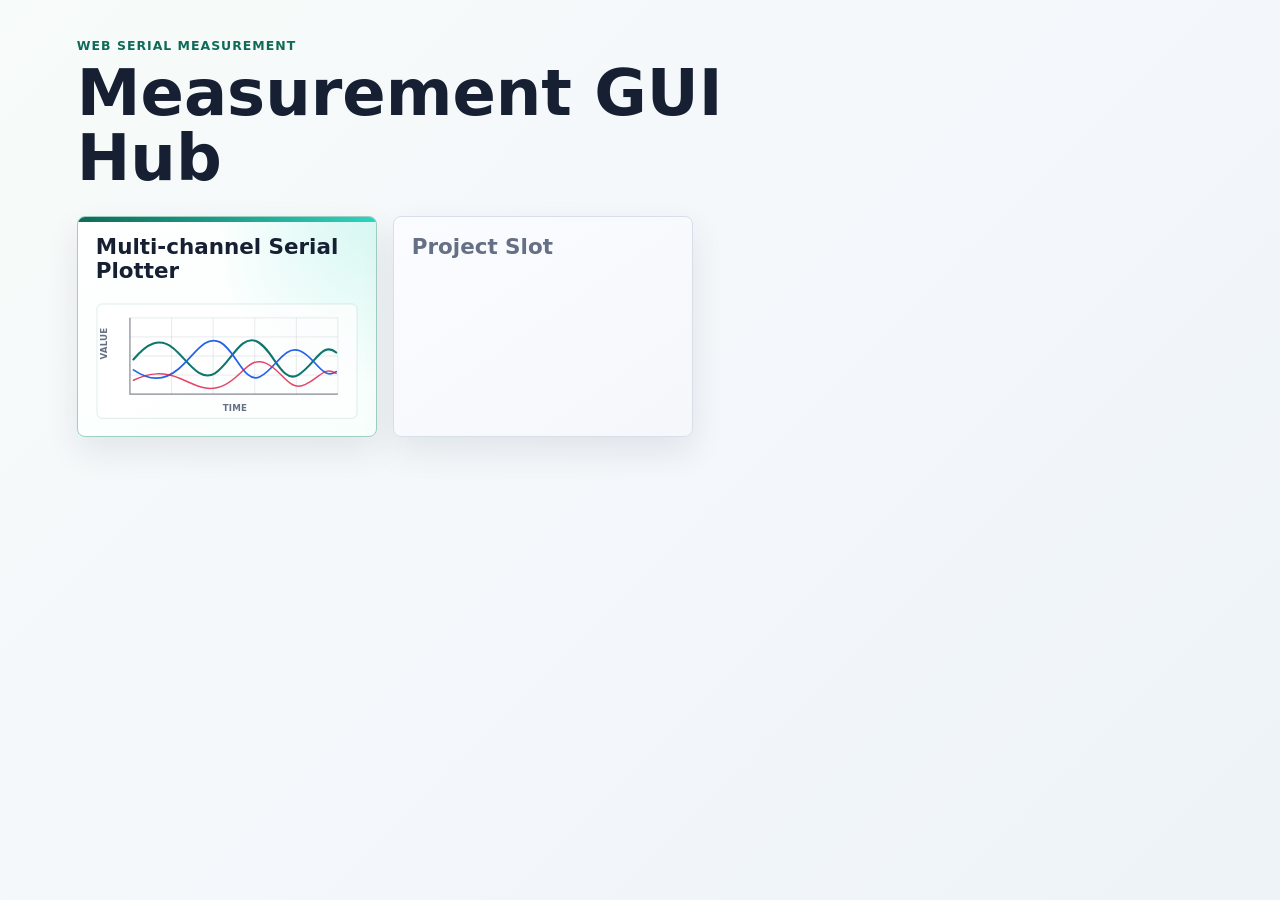
==== index.html @ 3a769f4d "Add files via upload Deploy measurement plotter" ====
<!doctype html>
<html lang="en">
<head>
  <meta charset="utf-8">
  <meta name="viewport" content="width=device-width, initial-scale=1">
  <title>Measurement GUI Hub</title>
  <link rel="stylesheet" href="./style.css">
</head>
<body>
  <main class="home-shell">
    <header class="home-header">
      <div>
        <p class="eyebrow">Web Serial Measurement</p>
        <h1>Measurement GUI Hub</h1>
      </div>
    </header>

    <section class="project-grid" aria-label="Projects">
      <a class="project-card active" href="./projects/bioimpedance/index.html">
        <h2>Multi-channel Serial Plotter</h2>
        <svg class="card-chart" viewBox="0 0 300 132" role="img" aria-label="Preview line plot">
          <rect class="chart-bg" x="0" y="0" width="300" height="132" rx="6"></rect>
          <g class="chart-grid">
            <path d="M38 16V104M86 16V104M134 16V104M182 16V104M230 16V104M278 16V104"></path>
            <path d="M38 16H278M38 38H278M38 60H278M38 82H278M38 104H278"></path>
          </g>
          <path class="chart-axis" d="M38 16V104H278"></path>
          <path class="chart-line line-mag" d="M42 64C58 45 72 38 88 51S118 91 136 80S165 35 184 43S213 93 232 82S260 42 276 56"></path>
          <path class="chart-line line-phase" d="M42 76C60 88 76 90 94 75S124 35 142 44S170 93 188 84S216 47 234 54S260 89 276 78"></path>
          <path class="chart-line line-derived" d="M42 88C61 79 77 78 96 86S128 103 148 93S175 61 194 68S221 102 240 93S261 72 276 80"></path>
          <text class="axis-label y-label" x="12" y="64" transform="rotate(-90 12 64)">value</text>
          <text class="axis-label x-label" x="145" y="123">time</text>
        </svg>
      </a>

      <article class="project-card placeholder">
        <h2>Project Slot</h2>
      </article>
    </section>
  </main>
</body>
</html>
---- style.css ----
:root {
  color-scheme: light;
  --bg: #f5f7fb;
  --panel: #ffffff;
  --ink: #172033;
  --muted: #667085;
  --line: #d8deea;
  --soft: #eef2f7;
  --accent: #0f6b57;
  --accent-strong: #0a4f41;
  --accent-soft: #dff4ee;
  --shadow: 0 14px 34px rgba(23, 32, 51, 0.09);
  --shadow-strong: 0 20px 42px rgba(15, 107, 87, 0.16);
}

* {
  box-sizing: border-box;
}

body {
  margin: 0;
  min-height: 100vh;
  background:
    linear-gradient(135deg, #f7fbf9 0%, #f4f7fb 52%, #edf3f7 100%);
  color: var(--ink);
  font-family: Inter, ui-sans-serif, system-ui, -apple-system, BlinkMacSystemFont, "Segoe UI", sans-serif;
}

.home-shell {
  width: min(760px, calc(100% - 32px));
  margin: 0 auto 0 clamp(24px, 6vw, 88px);
  padding: 38px 0;
}

.home-header {
  margin-bottom: 24px;
}

.eyebrow {
  margin: 0 0 8px;
  color: var(--accent);
  font-size: 0.78rem;
  font-weight: 850;
  letter-spacing: 0.08em;
  text-transform: uppercase;
}

h1,
h2,
p {
  margin-top: 0;
}

h1 {
  margin-bottom: 8px;
  font-size: clamp(2.4rem, 5vw, 4rem);
  line-height: 1.02;
}

.project-grid {
  display: grid;
  grid-template-columns: repeat(2, minmax(220px, 300px));
  gap: 16px;
}

.project-card {
  position: relative;
  min-height: 218px;
  display: flex;
  flex-direction: column;
  justify-content: start;
  gap: 16px;
  border: 1px solid var(--line);
  border-radius: 8px;
  background: var(--panel);
  padding: 18px;
  color: inherit;
  text-decoration: none;
  box-shadow: var(--shadow);
  overflow: hidden;
  transition: border-color 160ms ease, box-shadow 160ms ease, transform 160ms ease;
}

.project-card.active {
  min-height: 218px;
  border-color: #9fcfc1;
  background:
    radial-gradient(circle at top right, rgba(45, 212, 191, 0.18), transparent 45%),
    linear-gradient(145deg, #ffffff 0%, #f7fffc 100%);
}

.project-card.active:hover {
  border-color: var(--accent);
  box-shadow: var(--shadow-strong);
  transform: translateY(-1px);
}

.project-card.active::before {
  content: "";
  position: absolute;
  inset: 0 0 auto;
  height: 5px;
  background: linear-gradient(90deg, var(--accent), #2dd4bf);
}

.project-card.placeholder {
  background:
    linear-gradient(145deg, #fbfcff 0%, #f5f7fb 100%);
  color: #667085;
}

.project-card h2 {
  position: relative;
  margin-bottom: 0;
  font-size: 1.34rem;
  line-height: 1.15;
  z-index: 1;
}

.card-chart {
  width: min(100%, 260px);
  height: auto;
  align-self: center;
  margin-top: 4px;
  overflow: visible;
}

.chart-bg {
  fill: rgba(255, 255, 255, 0.72);
  stroke: rgba(15, 107, 87, 0.14);
}

.chart-grid path {
  fill: none;
  stroke: rgba(102, 112, 133, 0.16);
  stroke-width: 1;
}

.chart-axis {
  fill: none;
  stroke: rgba(23, 32, 51, 0.48);
  stroke-width: 1.4;
}

.chart-line {
  fill: none;
  stroke-linecap: round;
  stroke-linejoin: round;
}

.line-mag {
  stroke: #0f766e;
  stroke-width: 2.4;
}

.line-phase {
  stroke: #2563eb;
  stroke-width: 2;
}

.line-derived {
  stroke: #e11d48;
  stroke-width: 1.7;
  opacity: 0.82;
}

.axis-label {
  fill: #667085;
  font-size: 10px;
  font-weight: 750;
  letter-spacing: 0.02em;
  text-transform: uppercase;
}

code {
  font-family: ui-monospace, SFMono-Regular, Menlo, Consolas, "Liberation Mono", monospace;
}

@media (max-width: 920px) {
  .project-grid {
    grid-template-columns: repeat(2, minmax(0, 1fr));
  }
}

@media (max-width: 640px) {
  .home-shell {
    width: min(100% - 20px, 560px);
    margin: 0 auto;
    padding: 22px 0;
  }

  .home-header {
    display: grid;
    align-items: start;
  }

  .project-grid {
    grid-template-columns: 1fr;
  }
}
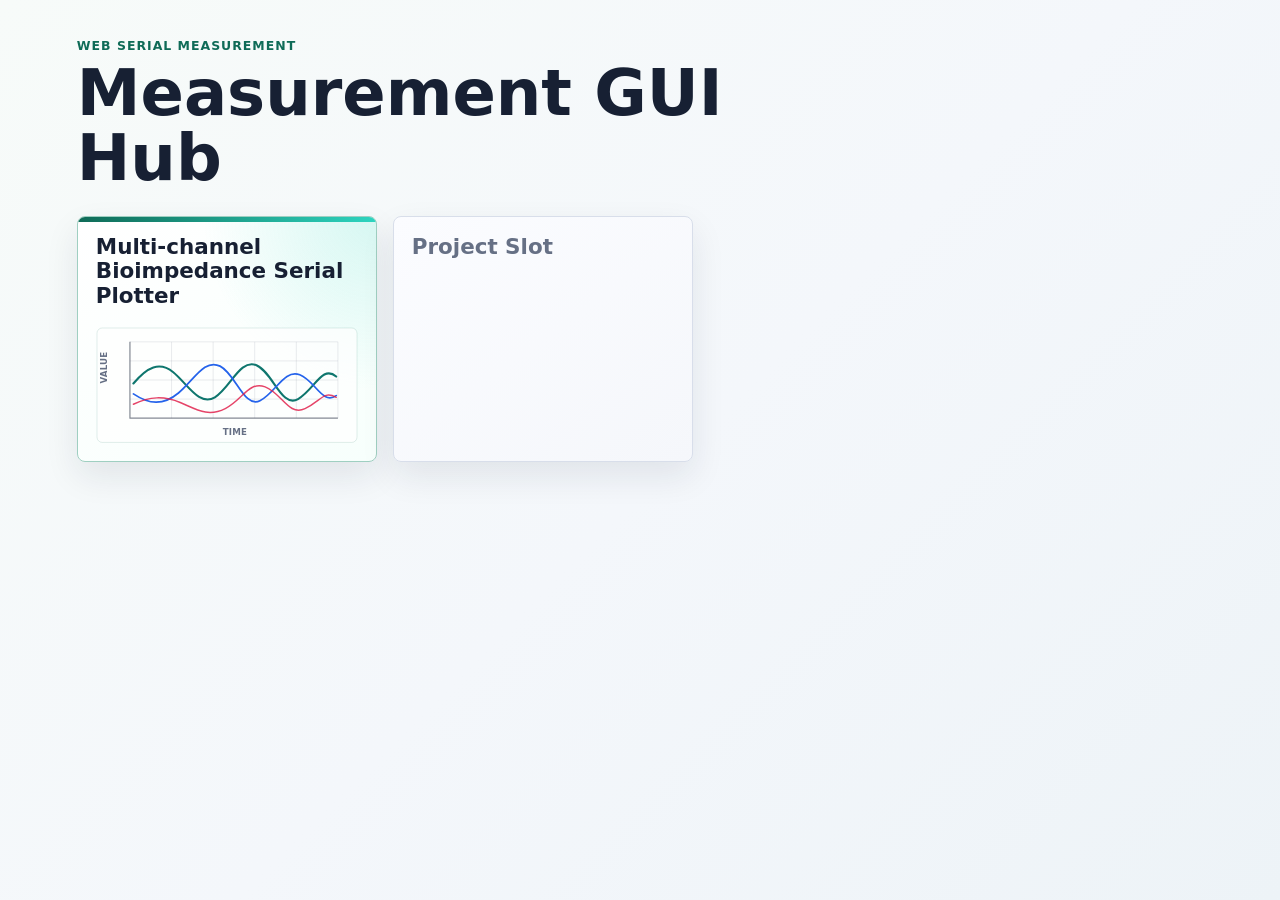
==== commit 5775a6d2: "Add files via upload update" ====
--- a/index.html
+++ b/index.html
@@ -17,7 +17,7 @@
 
     <section class="project-grid" aria-label="Projects">
       <a class="project-card active" href="./projects/bioimpedance/index.html">
-        <h2>Multi-channel Serial Plotter</h2>
+        <h2>Multi-channel Bioimpedance Serial Plotter</h2>
         <svg class="card-chart" viewBox="0 0 300 132" role="img" aria-label="Preview line plot">
           <rect class="chart-bg" x="0" y="0" width="300" height="132" rx="6"></rect>
           <g class="chart-grid">
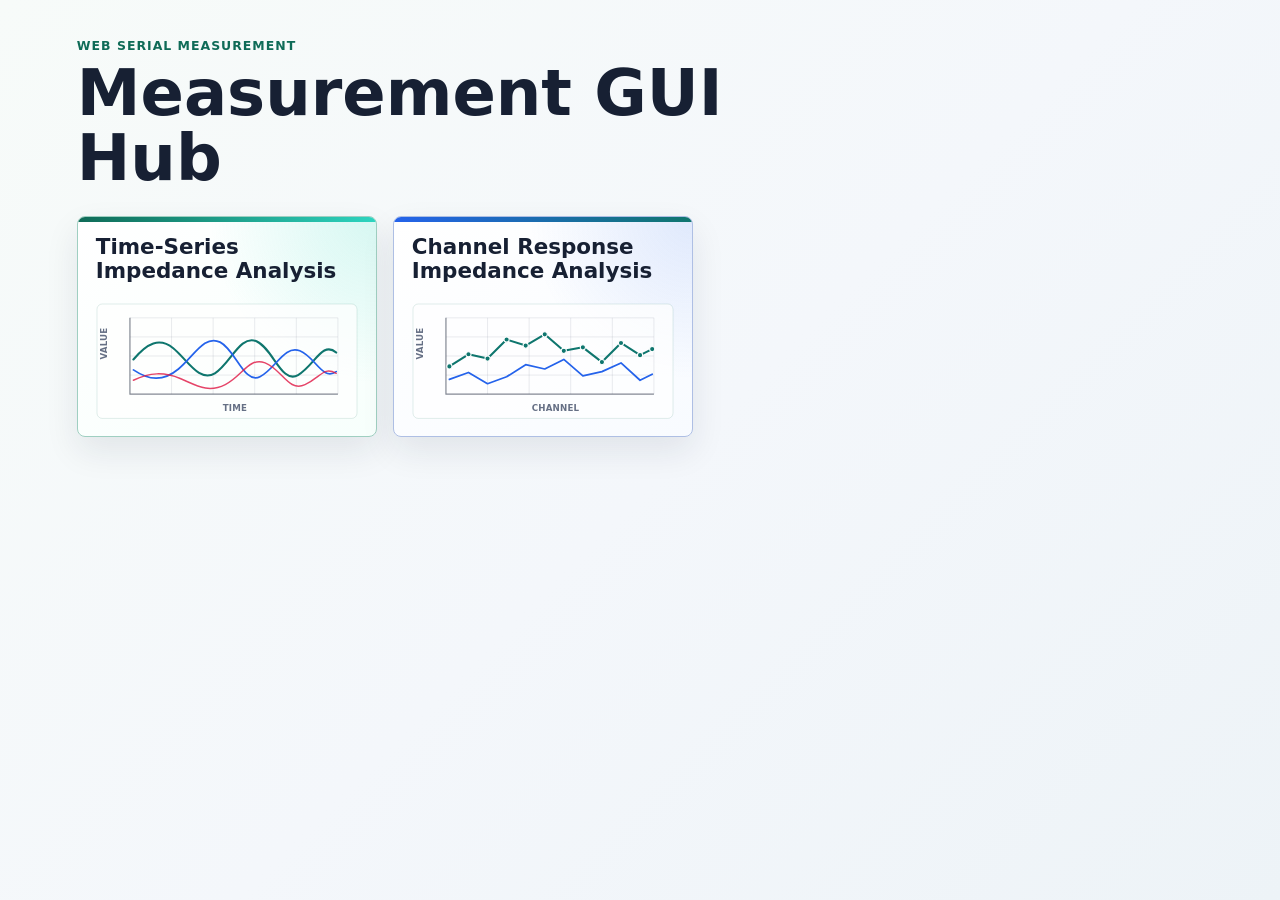
==== commit c7d27ef6: "Add files via upload Update channel response impedance analysis page" ====
--- a/index.html
+++ b/index.html
@@ -17,7 +17,7 @@
 
     <section class="project-grid" aria-label="Projects">
       <a class="project-card active" href="./projects/bioimpedance/index.html">
-        <h2>Multi-channel Bioimpedance Serial Plotter</h2>
+        <h2>Time-Series Impedance Analysis</h2>
         <svg class="card-chart" viewBox="0 0 300 132" role="img" aria-label="Preview line plot">
           <rect class="chart-bg" x="0" y="0" width="300" height="132" rx="6"></rect>
           <g class="chart-grid">
@@ -33,9 +33,27 @@
         </svg>
       </a>
 
-      <article class="project-card placeholder">
-        <h2>Project Slot</h2>
-      </article>
+      <a class="project-card active response-card" href="./projects/channel-response/index.html">
+        <h2>Channel Response Impedance Analysis</h2>
+        <svg class="card-chart" viewBox="0 0 300 132" role="img" aria-label="Preview channel response plot">
+          <rect class="chart-bg" x="0" y="0" width="300" height="132" rx="6"></rect>
+          <g class="chart-grid">
+            <path d="M38 16V104M86 16V104M134 16V104M182 16V104M230 16V104M278 16V104"></path>
+            <path d="M38 16H278M38 38H278M38 60H278M38 82H278M38 104H278"></path>
+          </g>
+          <path class="chart-axis" d="M38 16V104H278"></path>
+          <path class="chart-line line-mag" d="M42 72L64 58L86 63L108 41L130 48L152 35L174 54L196 50L218 67L240 45L262 59L276 52"></path>
+          <path class="chart-line line-phase" d="M42 87L64 79L86 92L108 84L130 70L152 75L174 64L196 83L218 78L240 68L262 88L276 81"></path>
+          <g class="chart-points">
+            <circle cx="42" cy="72" r="3"></circle><circle cx="64" cy="58" r="3"></circle><circle cx="86" cy="63" r="3"></circle>
+            <circle cx="108" cy="41" r="3"></circle><circle cx="130" cy="48" r="3"></circle><circle cx="152" cy="35" r="3"></circle>
+            <circle cx="174" cy="54" r="3"></circle><circle cx="196" cy="50" r="3"></circle><circle cx="218" cy="67" r="3"></circle>
+            <circle cx="240" cy="45" r="3"></circle><circle cx="262" cy="59" r="3"></circle><circle cx="276" cy="52" r="3"></circle>
+          </g>
+          <text class="axis-label y-label" x="12" y="64" transform="rotate(-90 12 64)">value</text>
+          <text class="axis-label x-label" x="137" y="123">channel</text>
+        </svg>
+      </a>
     </section>
   </main>
 </body>
--- a/style.css
+++ b/style.css
@@ -103,6 +103,17 @@
   background: linear-gradient(90deg, var(--accent), #2dd4bf);
 }
 
+.project-card.response-card {
+  border-color: #aebfe4;
+  background:
+    radial-gradient(circle at top right, rgba(37, 99, 235, 0.13), transparent 44%),
+    linear-gradient(145deg, #ffffff 0%, #f8fbff 100%);
+}
+
+.project-card.response-card::before {
+  background: linear-gradient(90deg, #2563eb, #0f766e);
+}
+
 .project-card.placeholder {
   background:
     linear-gradient(145deg, #fbfcff 0%, #f5f7fb 100%);
@@ -164,6 +175,12 @@
   opacity: 0.82;
 }
 
+.chart-points circle {
+  fill: #0f766e;
+  stroke: #ffffff;
+  stroke-width: 1.2;
+}
+
 .axis-label {
   fill: #667085;
   font-size: 10px;
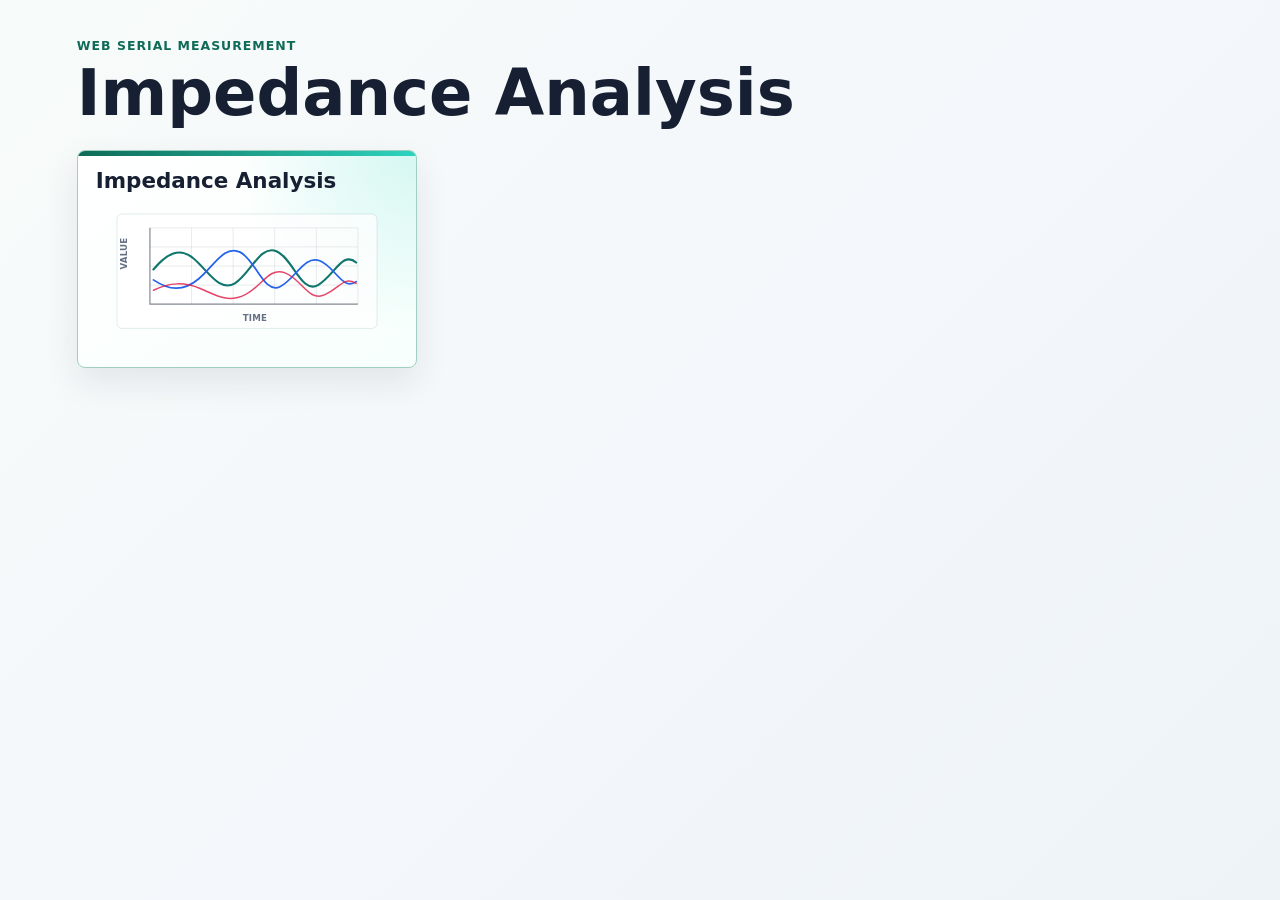
==== commit b2ecb3da: "Add files via upload integrate time-series and channel response, add stopwatch" ====
--- a/index.html
+++ b/index.html
@@ -3,7 +3,7 @@
 <head>
   <meta charset="utf-8">
   <meta name="viewport" content="width=device-width, initial-scale=1">
-  <title>Measurement GUI Hub</title>
+  <title>Impedance Analysis</title>
   <link rel="stylesheet" href="./style.css">
 </head>
 <body>
@@ -11,13 +11,13 @@
     <header class="home-header">
       <div>
         <p class="eyebrow">Web Serial Measurement</p>
-        <h1>Measurement GUI Hub</h1>
+        <h1>Impedance Analysis</h1>
       </div>
     </header>
 
     <section class="project-grid" aria-label="Projects">
       <a class="project-card active" href="./projects/bioimpedance/index.html">
-        <h2>Time-Series Impedance Analysis</h2>
+        <h2>Impedance Analysis</h2>
         <svg class="card-chart" viewBox="0 0 300 132" role="img" aria-label="Preview line plot">
           <rect class="chart-bg" x="0" y="0" width="300" height="132" rx="6"></rect>
           <g class="chart-grid">
@@ -32,28 +32,6 @@
           <text class="axis-label x-label" x="145" y="123">time</text>
         </svg>
       </a>
-
-      <a class="project-card active response-card" href="./projects/channel-response/index.html">
-        <h2>Channel Response Impedance Analysis</h2>
-        <svg class="card-chart" viewBox="0 0 300 132" role="img" aria-label="Preview channel response plot">
-          <rect class="chart-bg" x="0" y="0" width="300" height="132" rx="6"></rect>
-          <g class="chart-grid">
-            <path d="M38 16V104M86 16V104M134 16V104M182 16V104M230 16V104M278 16V104"></path>
-            <path d="M38 16H278M38 38H278M38 60H278M38 82H278M38 104H278"></path>
-          </g>
-          <path class="chart-axis" d="M38 16V104H278"></path>
-          <path class="chart-line line-mag" d="M42 72L64 58L86 63L108 41L130 48L152 35L174 54L196 50L218 67L240 45L262 59L276 52"></path>
-          <path class="chart-line line-phase" d="M42 87L64 79L86 92L108 84L130 70L152 75L174 64L196 83L218 78L240 68L262 88L276 81"></path>
-          <g class="chart-points">
-            <circle cx="42" cy="72" r="3"></circle><circle cx="64" cy="58" r="3"></circle><circle cx="86" cy="63" r="3"></circle>
-            <circle cx="108" cy="41" r="3"></circle><circle cx="130" cy="48" r="3"></circle><circle cx="152" cy="35" r="3"></circle>
-            <circle cx="174" cy="54" r="3"></circle><circle cx="196" cy="50" r="3"></circle><circle cx="218" cy="67" r="3"></circle>
-            <circle cx="240" cy="45" r="3"></circle><circle cx="262" cy="59" r="3"></circle><circle cx="276" cy="52" r="3"></circle>
-          </g>
-          <text class="axis-label y-label" x="12" y="64" transform="rotate(-90 12 64)">value</text>
-          <text class="axis-label x-label" x="137" y="123">channel</text>
-        </svg>
-      </a>
     </section>
   </main>
 </body>
--- a/style.css
+++ b/style.css
@@ -59,7 +59,7 @@
 
 .project-grid {
   display: grid;
-  grid-template-columns: repeat(2, minmax(220px, 300px));
+  grid-template-columns: minmax(260px, 340px);
   gap: 16px;
 }
 
@@ -195,7 +195,7 @@
 
 @media (max-width: 920px) {
   .project-grid {
-    grid-template-columns: repeat(2, minmax(0, 1fr));
+    grid-template-columns: minmax(0, 1fr);
   }
 }
 
